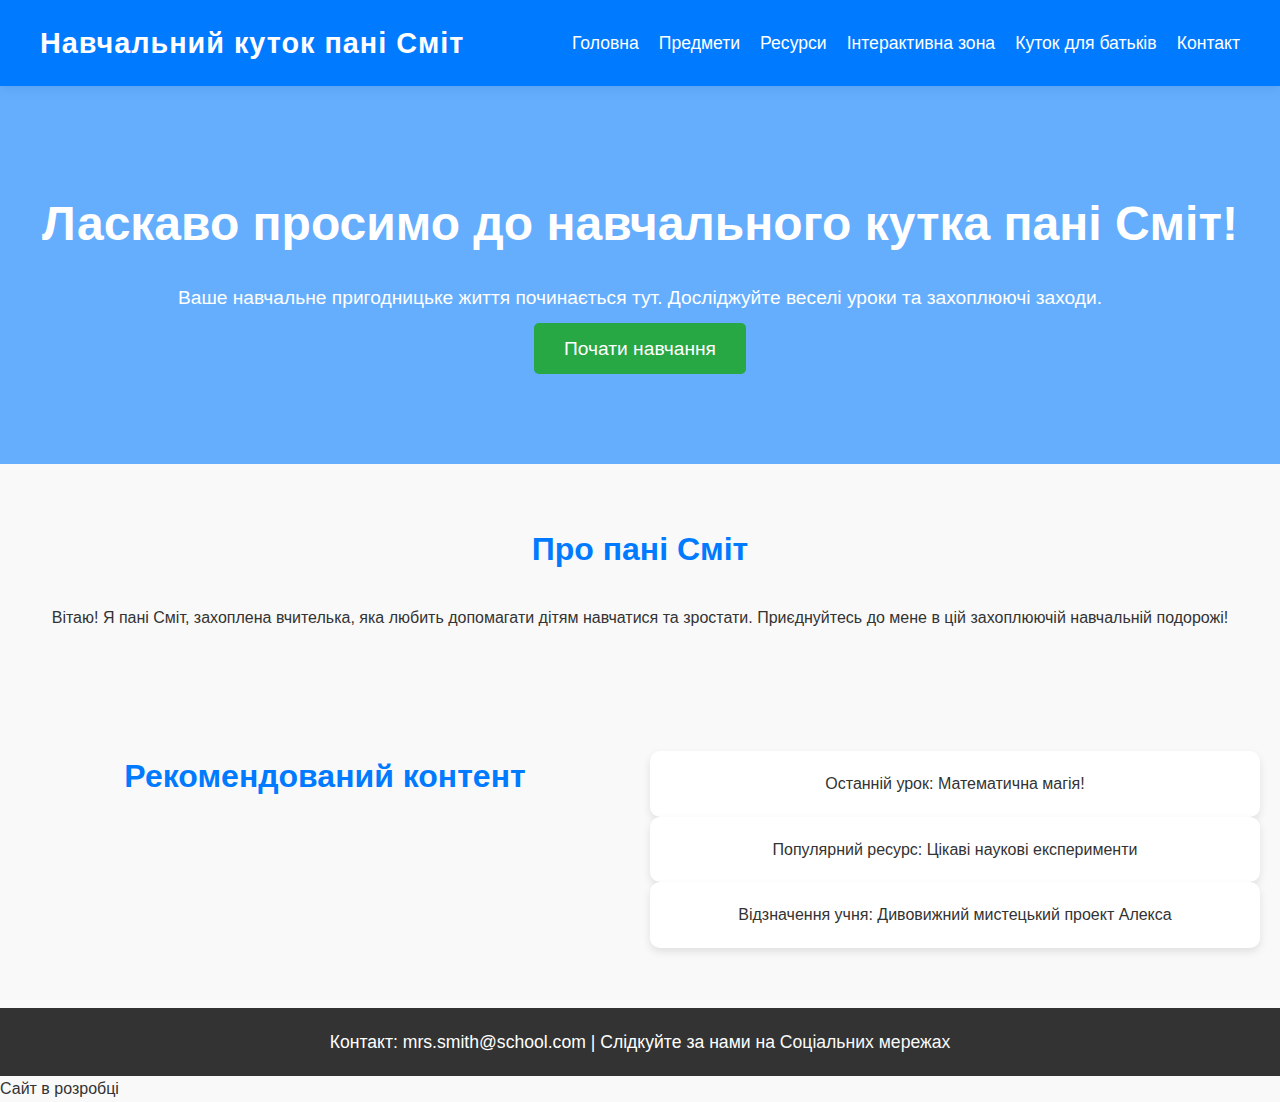
==== index.html @ f3cbc01c "Update index.html" ====
<!DOCTYPE html>
<html lang="uk">
<head>
    <meta charset="UTF-8">
    <meta name="viewport" content="width=device-width, initial-scale=1.0">
    <title>Навчальний куток пані Сміт</title>
    <link rel="stylesheet" href="styles.css">
</head>
<body>
    <header>
        <div class="logo">Навчальний куток пані Сміт</div>
        <nav>
            <ul>
                <li><a href="index.html">Головна</a></li>
                <li><a href="subjects.html">Предмети</a></li>
                <li><a href="resources.html">Ресурси</a></li>
                <li><a href="interactive.html">Інтерактивна зона</a></li>
                <li><a href="parents.html">Куток для батьків</a></li>
                <li><a href="contact.html">Контакт</a></li>
            </ul>
        </nav>
    </header>

    <section class="hero">
        <h1>Ласкаво просимо до навчального кутка пані Сміт!</h1>
        <p>Ваше навчальне пригодницьке життя починається тут. Досліджуйте веселі уроки та захоплюючі заходи.</p>
        <a href="#" class="cta-button">Почати навчання</a>
    </section>

    <section class="about">
        <h2>Про пані Сміт</h2>
        <p>Вітаю! Я пані Сміт, захоплена вчителька, яка любить допомагати дітям навчатися та зростати. Приєднуйтесь до мене в цій захоплюючій навчальній подорожі!</p>
    </section>

    <section class="featured-content">
        <h2>Рекомендований контент</h2>
        <div class="content-grid">
            <div class="content-item">Останній урок: Математична магія!</div>
            <div class="content-item">Популярний ресурс: Цікаві наукові експерименти</div>
            <div class="content-item">Відзначення учня: Дивовижний мистецький проект Алекса</div>
        </div>
    </section>

    <footer>
        <p>Контакт: mrs.smith@school.com | Слідкуйте за нами на <a href="#">Соціальних мережах</a></p>
    </footer>
    <div class="development-banner">
    Сайт в розробці
</div>
</body>
</html>
---- styles.css ----
/* Global Reset */
*,
*::before,
*::after {
    margin: 0;
    padding: 0;
    box-sizing: border-box;
}

/* Body Styling */
body {
    font-family: 'Segoe UI', Tahoma, Geneva, Verdana, sans-serif;
    line-height: 1.6;
    background-color: #f9f9f9; /* Light background */
    color: #333; /* Dark text for readability */
    padding: 0;
    margin: 0;
}

/* Header Styling */
header {
    background-color: #007bff; /* Blue header */
    color: #fff; /* White text */
    padding: 20px 40px;
    display: flex;
    justify-content: space-between;
    align-items: center;
    box-shadow: 0 4px 10px rgba(0, 0, 0, 0.1);
}

header .logo {
    font-size: 1.8em;
    font-weight: bold;
    letter-spacing: 1px;
}

nav ul {
    list-style: none;
    display: flex;
}

nav ul li {
    margin-left: 20px;
}

nav ul li a {
    color: #fff;
    text-decoration: none;
    font-size: 1.1em;
}

nav ul li a:hover {
    color: #f8f9fa; /* Lighter color on hover */
    text-decoration: underline;
}

/* Hero Section */
.hero {
    background-color: #007bff;
    color: #fff;
    text-align: center;
    padding: 100px 20px;
}

.hero h1 {
    font-size: 3em;
    font-weight: bold;
    margin-bottom: 20px;
}

.hero p {
    font-size: 1.2em;
    margin: 20px 0;
}

.cta-button {
    background-color: #28a745; /* Green CTA button */
    color: white;
    padding: 15px 30px;
    border-radius: 5px;
    text-decoration: none;
    font-size: 1.2em;
    transition: background-color 0.3s ease;
}

.cta-button:hover {
    background-color: #218838; /* Darker green on hover */
}

/* Content Sections */
section {
    padding: 60px 20px;
    text-align: center;
}

/* Section Titles */
h2 {
    font-size: 2em;
    margin-bottom: 30px;
    color: #007bff;
}

/* Featured Content Section */
.featured-content {
    display: grid;
    grid-template-columns: repeat(auto-fit, minmax(250px, 1fr));
    gap: 20px;
}

.content-item {
    background-color: #fff;
    padding: 20px;
    border-radius: 10px;
    box-shadow: 0 4px 8px rgba(0, 0, 0, 0.1);
    transition: transform 0.3s ease, box-shadow 0.3s ease;
}

.content-item:hover {
    transform: translateY(-10px);
    box-shadow: 0 6px 12px rgba(0, 0, 0, 0.1);
}

.content-item h3 {
    color: #333;
    font-size: 1.5em;
    margin-bottom: 10px;
}

.content-item p {
    color: #555;
    font-size: 1.1em;
    margin-bottom: 20px;
}

.content-item a {
    display: inline-block;
    background-color: #007bff;
    color: white;
    padding: 10px 20px;
    border-radius: 5px;
    text-decoration: none;
    transition: background-color 0.3s ease;
}

.content-item a:hover {
    background-color: #0056b3;
}

/* Footer */
footer {
    background-color: #333;
    color: white;
    text-align: center;
    padding: 20px;
    font-size: 1.1em;
}

footer a {
    color: #f8f9fa;
    text-decoration: none;
}

footer a:hover {
    text-decoration: underline;
}

/* Video Section */
.video-grid {
    display: grid;
    grid-template-columns: repeat(auto-fit, minmax(320px, 1fr));
    gap: 20px;
    margin-top: 40px;
}

.video-item iframe {
    width: 100%;
    height: 400px;
    border-radius: 10px;
    box-shadow: 0 4px 8px rgba(0, 0, 0, 0.1);
}

.video-item h2 {
    font-size: 1.4em;
    margin-top: 20px;
    color: #333;
}

.video-item p {
    font-size: 1em;
    color: #555;
}

/* Resources Section */
.resources h1 {
    font-size: 2.5em;
    color: #007bff;
    margin-bottom: 40px;
}

.resources p {
    font-size: 1.2em;
    color: #555;
    margin-bottom: 20px;
}

/* Responsive Design */
@media (max-width: 768px) {
    header {
        flex-direction: column;
        text-align: center;
    }

    nav ul {
        flex-direction: column;
        margin-top: 20px;
    }

    .cta-button {
        width: 100%;
        font-size: 1.3em;
        padding: 15px;
    }

    .featured-content {
        grid-template-columns: 1fr;
    }
}

/* Body Styling */
body {
    font-family: 'Segoe UI', Tahoma, Geneva, Verdana, sans-serif;
    line-height: 1.6;
    background-color: #f9f9f9; /* Light background */
    color: #333; /* Dark text for readability */
    padding: 0;
    margin: 0;
    background-image: url('https://example.com/flower-background.jpg'); /* Replace with your flower image URL */
    background-size: cover; /* Ensure the background covers the entire page */
    background-position: center; /* Center the image */
    background-attachment: fixed; /* Keep the background fixed during scroll */
}

/* Optional: To ensure text readability over the background */
.hero {
    background-color: rgba(0, 123, 255, 0.6); /* Blue background with some transparency */
    padding: 100px 20px;
    color: white;
    text-align: center;
}

/* If you want a specific flower pattern using CSS instead of an image */
body {
    background-image: radial-gradient(circle, #ffebcd, #ffb6c1, #ff69b4, #ff1493, #fuchsia); /* Example of colorful flower-like gradient */
    background-size: 100% 100%; /* Adjust size of gradient */
}
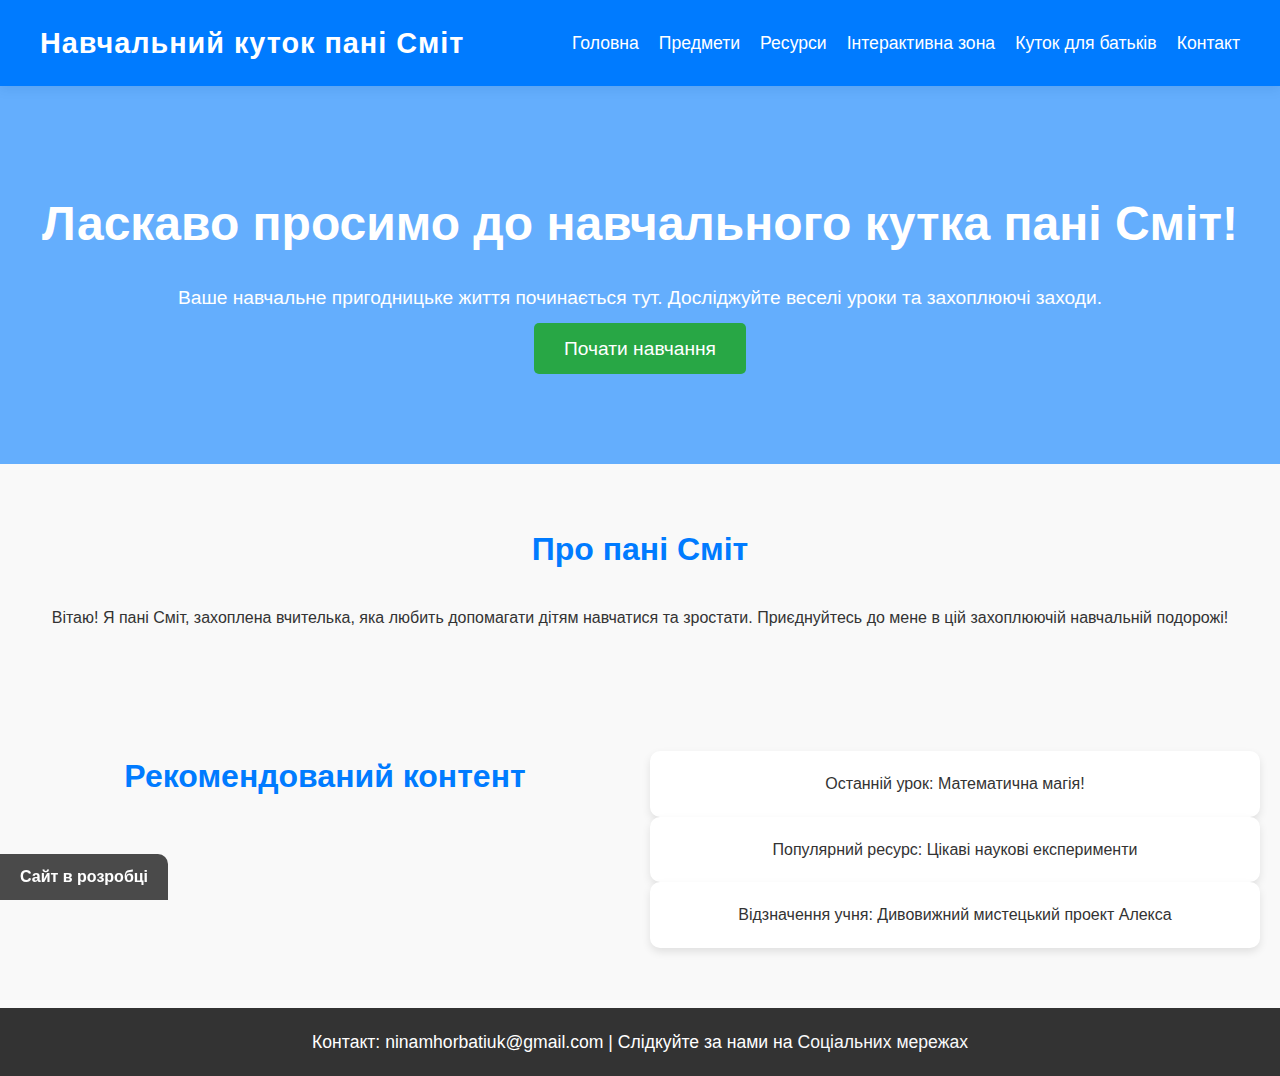
==== commit f117f263: "Update index.html" ====
--- a/index.html
+++ b/index.html
@@ -42,7 +42,7 @@
     </section>
 
     <footer>
-        <p>Контакт: mrs.smith@school.com | Слідкуйте за нами на <a href="#">Соціальних мережах</a></p>
+        <p>Контакт: ninamhorbatiuk@gmail.com | Слідкуйте за нами на <a href="#">Соціальних мережах</a></p>
     </footer>
     <div class="development-banner">
     Сайт в розробці
--- a/styles.css
+++ b/styles.css
@@ -191,17 +191,65 @@
 }
 
 /* Resources Section */
+.resources {
+    padding: 40px 20px;
+    background-color: #f9f9f9;  /* Light background for the section */
+    border-radius: 10px;         /* Rounded corners */
+    box-shadow: 0 4px 8px rgba(0, 0, 0, 0.1); /* Light shadow effect */
+    margin-top: 30px;            /* Adds space between other sections */
+}
+
 .resources h1 {
     font-size: 2.5em;
-    color: #007bff;
-    margin-bottom: 40px;
+    color: #007bff;       /* Blue color for heading */
+    margin-bottom: 20px;
+    text-align: center;   /* Centers the title */
 }
 
 .resources p {
     font-size: 1.2em;
-    color: #555;
+    color: #555;          /* Gray color for text */
     margin-bottom: 20px;
-}
+    line-height: 1.6;      /* Improved readability */
+    text-align: center;   /* Centers the paragraph */
+}
+
+.resources h2 {
+    font-size: 1.8em;
+    color: #007bff;       /* Blue color for subheadings */
+    margin-top: 30px;     /* Adds space above subheadings */
+    text-align: center;
+}
+
+.resources ul {
+    list-style-type: none;
+    padding: 0;
+    margin-top: 20px;
+    text-align: center;
+}
+
+.resources ul li {
+    margin: 15px 0;
+}
+
+.resources ul li a {
+    color: #007bff;  /* Blue color for links */
+    font-weight: bold;
+    font-size: 1.1em;
+    text-decoration: none;
+    display: block;   /* Makes the link take up the entire width */
+    transition: color 0.3s ease, text-decoration 0.3s ease;
+}
+
+.resources ul li a:hover {
+    color: #0056b3;  /* Darker blue when hovering */
+    text-decoration: underline; /* Underline the link on hover */
+}
+
+.resources ul li a:active {
+    color: #004085;  /* Even darker blue when clicked */
+}
+
 
 /* Responsive Design */
 @media (max-width: 768px) {
@@ -253,3 +301,17 @@
     background-image: radial-gradient(circle, #ffebcd, #ffb6c1, #ff69b4, #ff1493, #fuchsia); /* Example of colorful flower-like gradient */
     background-size: 100% 100%; /* Adjust size of gradient */
 }
+
+.development-banner {
+    position: fixed;
+    bottom: 0;
+    left: 0;
+    background-color: rgba(0, 0, 0, 0.7); /* Semi-transparent background */
+    color: white;
+    padding: 10px 20px;
+    font-size: 1em;
+    font-weight: bold;
+    border-top-right-radius: 10px;
+    z-index: 1000; /* Ensure it appears above other elements */
+    text-align: center;
+}
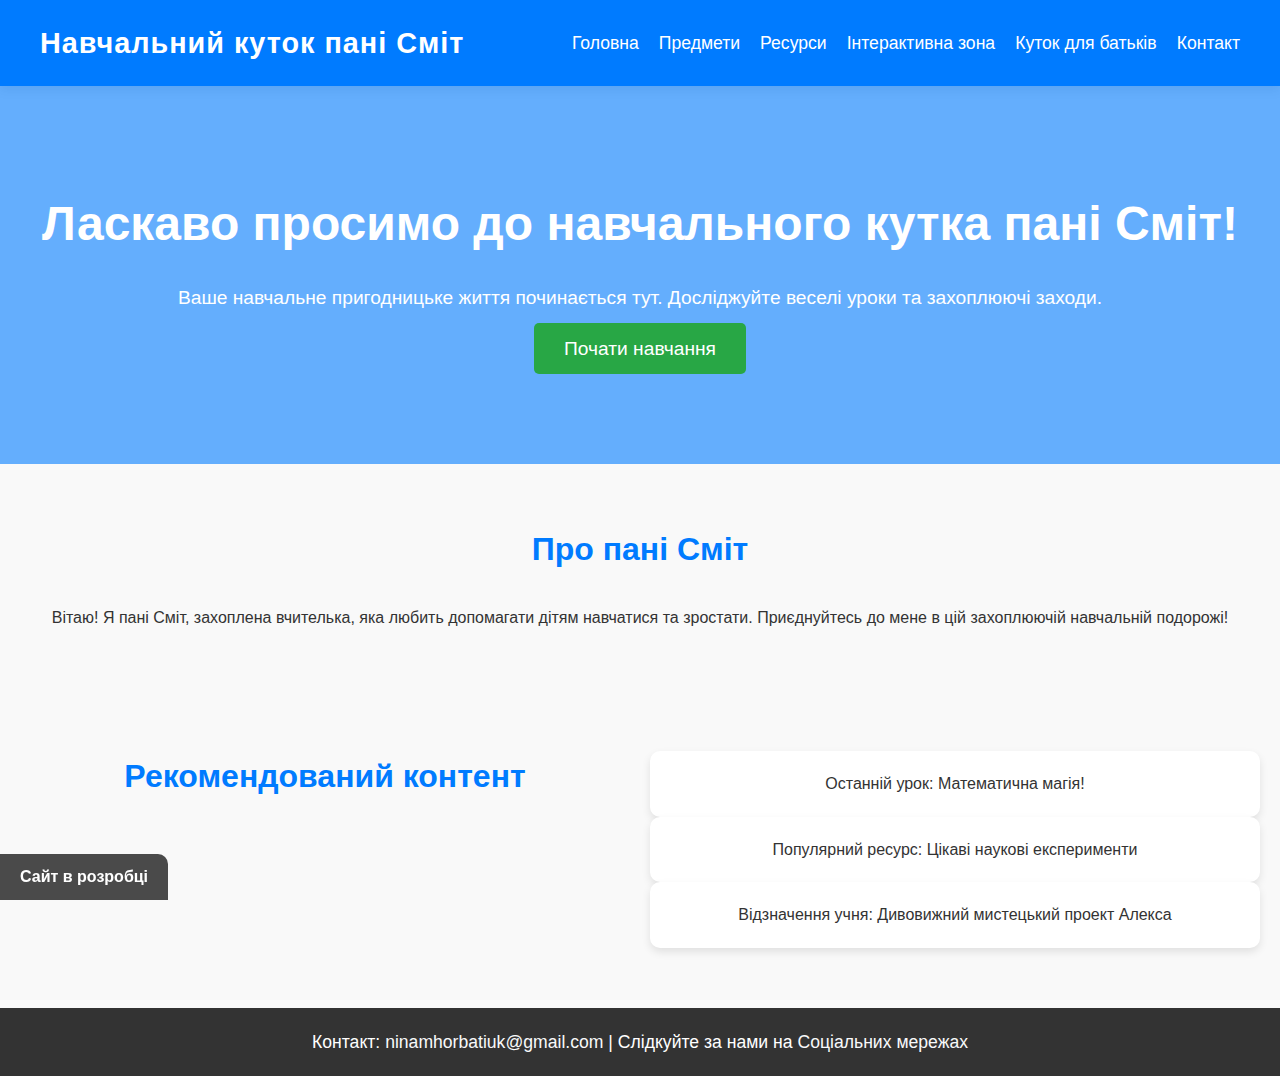
==== commit 25a360c9: "Update index.html" ====
--- a/index.html
+++ b/index.html
@@ -40,10 +40,11 @@
             <div class="content-item">Відзначення учня: Дивовижний мистецький проект Алекса</div>
         </div>
     </section>
-
     <footer>
-        <p>Контакт: ninamhorbatiuk@gmail.com | Слідкуйте за нами на <a href="#">Соціальних мережах</a></p>
-    </footer>
+    <p>Контакт: <a href="mailto:ninamhorbatiuk@gmail.com">ninamhorbatiuk@gmail.com</a> | Слідкуйте за нами на 
+        <a href="#" target="_blank">Соціальних мережах</a>
+    </p>
+</footer>
     <div class="development-banner">
     Сайт в розробці
 </div>
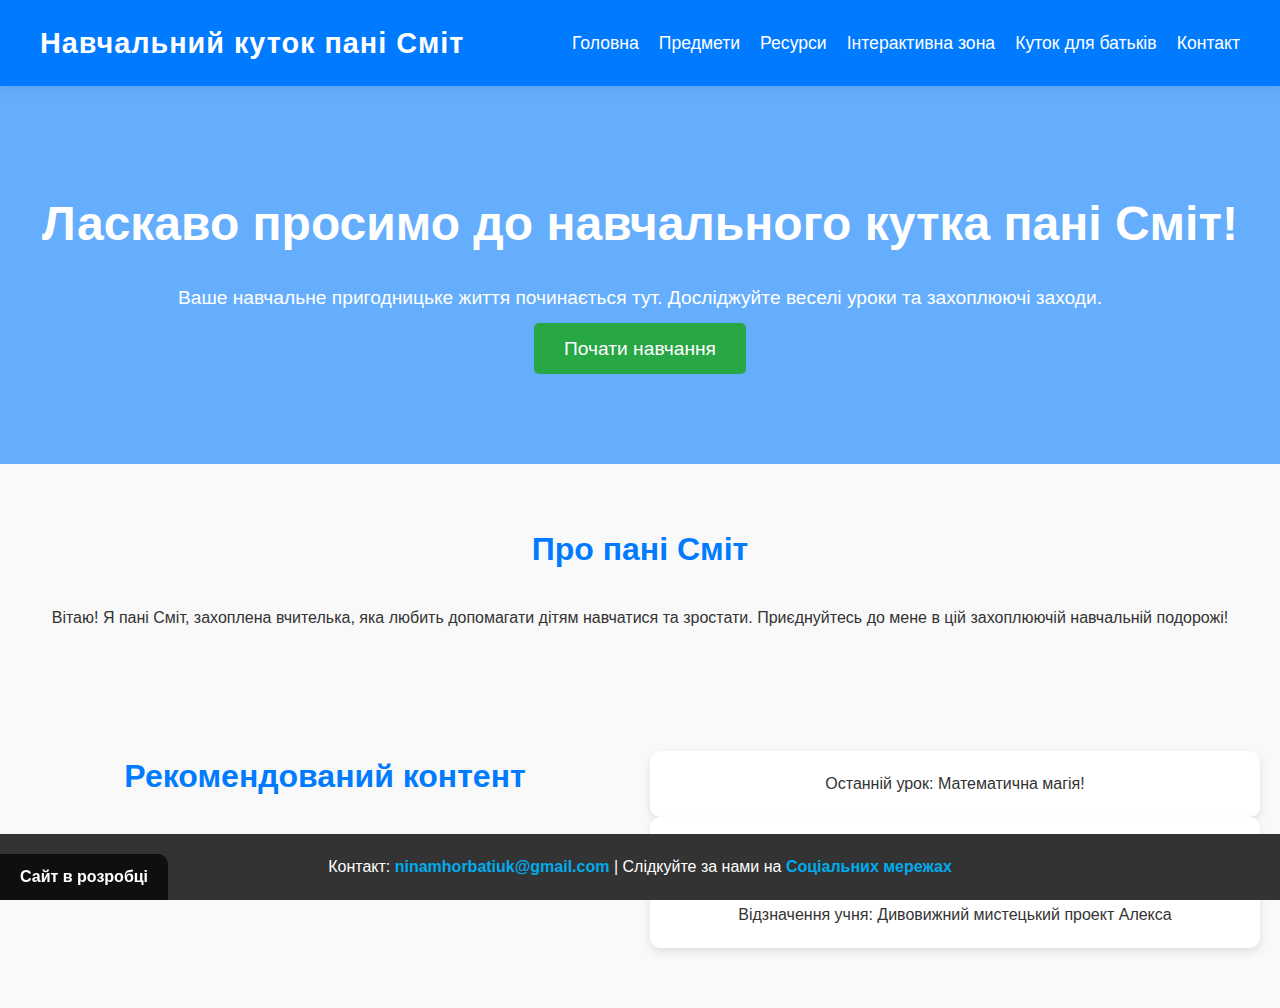
==== commit 58b6dd33: "Update index.html" ====
--- a/index.html
+++ b/index.html
@@ -40,6 +40,8 @@
             <div class="content-item">Відзначення учня: Дивовижний мистецький проект Алекса</div>
         </div>
     </section>
+    
+    
     <footer>
     <p>Контакт: <a href="mailto:ninamhorbatiuk@gmail.com">ninamhorbatiuk@gmail.com</a> | Слідкуйте за нами на 
         <a href="#" target="_blank">Соціальних мережах</a>
--- a/styles.css
+++ b/styles.css
@@ -149,15 +149,23 @@
 /* Footer */
 footer {
     background-color: #333;
-    color: white;
-    text-align: center;
-    padding: 20px;
-    font-size: 1.1em;
+    color: #fff;
+    text-align: center;
+    padding: 20px 0;
+    position: fixed;
+    width: 100%;
+    bottom: 0;
+}
+
+footer p {
+    margin: 0;
+    font-size: 1em;
 }
 
 footer a {
-    color: #f8f9fa;
-    text-decoration: none;
+    color: #00aced; /* Twitter blue */
+    text-decoration: none;
+    font-weight: bold;
 }
 
 footer a:hover {
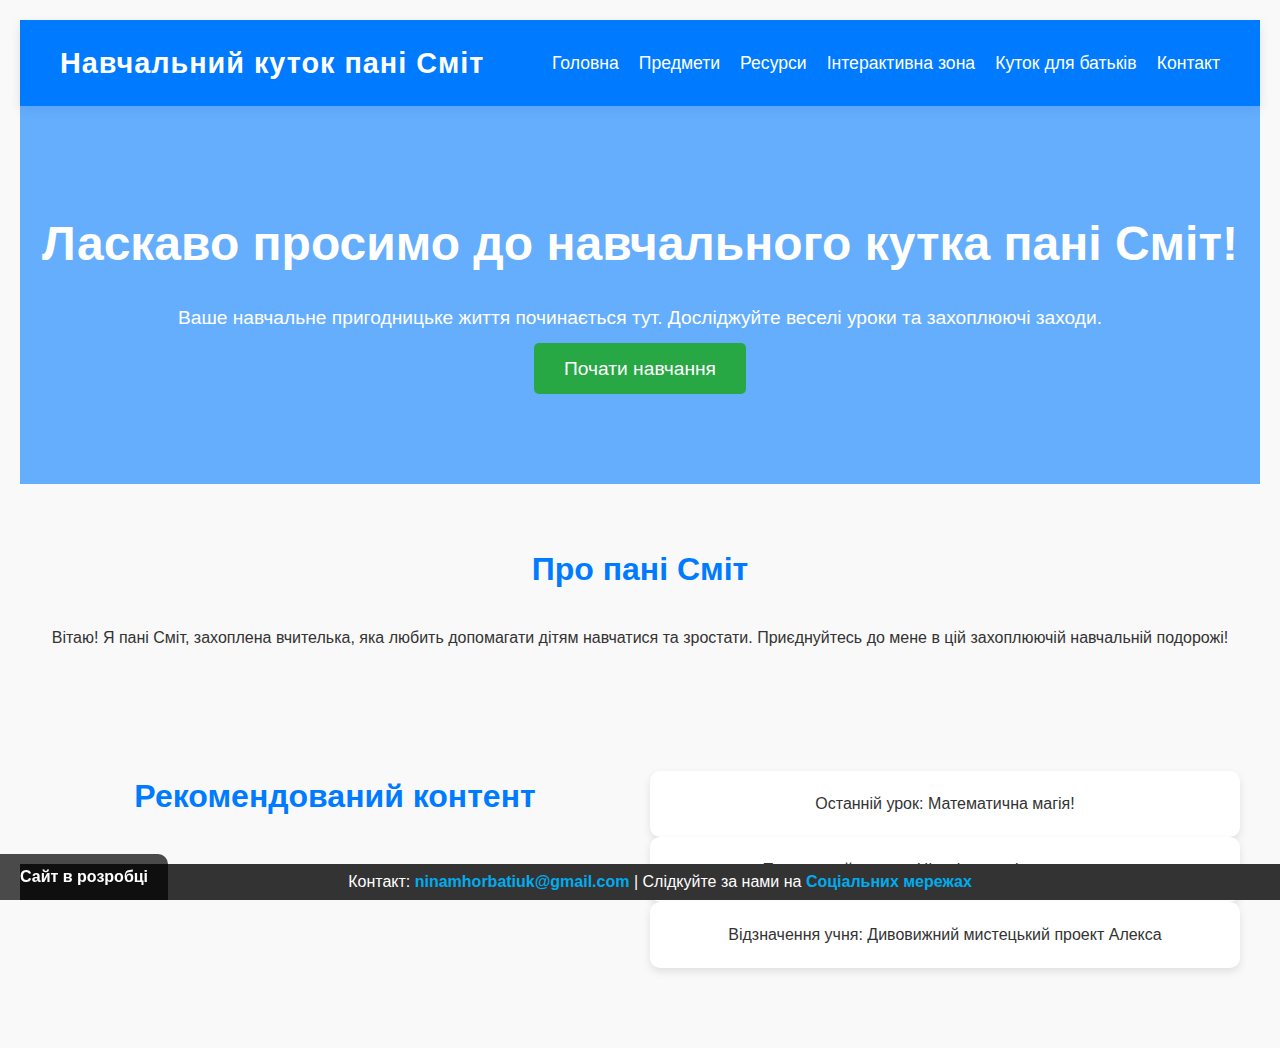
==== commit 7058a620: "Update index.html" ====
--- a/index.html
+++ b/index.html
@@ -5,6 +5,8 @@
     <meta name="viewport" content="width=device-width, initial-scale=1.0">
     <title>Навчальний куток пані Сміт</title>
     <link rel="stylesheet" href="styles.css">
+    <script async src="https://pagead2.googlesyndication.com/pagead/js/adsbygoogle.js?client=ca-pub-9558122794831376"
+     crossorigin="anonymous"></script>
 </head>
 <body>
     <header>
@@ -41,7 +43,6 @@
         </div>
     </section>
     
-    
     <footer>
     <p>Контакт: <a href="mailto:ninamhorbatiuk@gmail.com">ninamhorbatiuk@gmail.com</a> | Слідкуйте за нами на 
         <a href="#" target="_blank">Соціальних мережах</a>
--- a/styles.css
+++ b/styles.css
@@ -13,7 +13,7 @@
     line-height: 1.6;
     background-color: #f9f9f9; /* Light background */
     color: #333; /* Dark text for readability */
-    padding: 0;
+    padding: 20px;
     margin: 0;
 }
 
@@ -151,7 +151,7 @@
     background-color: #333;
     color: #fff;
     text-align: center;
-    padding: 20px 0;
+    padding: 5px;
     position: fixed;
     width: 100%;
     bottom: 0;
@@ -261,6 +261,9 @@
 
 /* Responsive Design */
 @media (max-width: 768px) {
+     body {
+        padding: 10px 10px 30px; /* Less padding on mobile */
+    }
     header {
         flex-direction: column;
         text-align: center;
@@ -280,21 +283,34 @@
     .featured-content {
         grid-template-columns: 1fr;
     }
+    .pdf-container {
+    width: 100%;
+    max-width: 100%; /* Ensures no overflow */
+    height: 80vh; /* Responsive height based on viewport */
+    overflow: hidden; /* Prevents scrollbars */
+    border: none;
+    margin: 0 auto; /* Centers the PDF */
+}
+
+.pdf-container embed {
+    width: 100%;
+    height: 100%;
+}
 }
 
 /* Body Styling */
-body {
+/*body {
     font-family: 'Segoe UI', Tahoma, Geneva, Verdana, sans-serif;
     line-height: 1.6;
-    background-color: #f9f9f9; /* Light background */
-    color: #333; /* Dark text for readability */
+    background-color: #f9f9f9;  Light background 
+    color: #333;  Dark text for readability 
     padding: 0;
     margin: 0;
-    background-image: url('https://example.com/flower-background.jpg'); /* Replace with your flower image URL */
-    background-size: cover; /* Ensure the background covers the entire page */
-    background-position: center; /* Center the image */
-    background-attachment: fixed; /* Keep the background fixed during scroll */
-}
+    background-image: url('https://example.com/flower-background.jpg');  Replace with your flower image URL 
+    background-size: cover;  Ensure the background covers the entire page 
+    background-position: center;  Center the image 
+    background-attachment: fixed;  Keep the background fixed during scroll 
+}*/
 
 /* Optional: To ensure text readability over the background */
 .hero {
